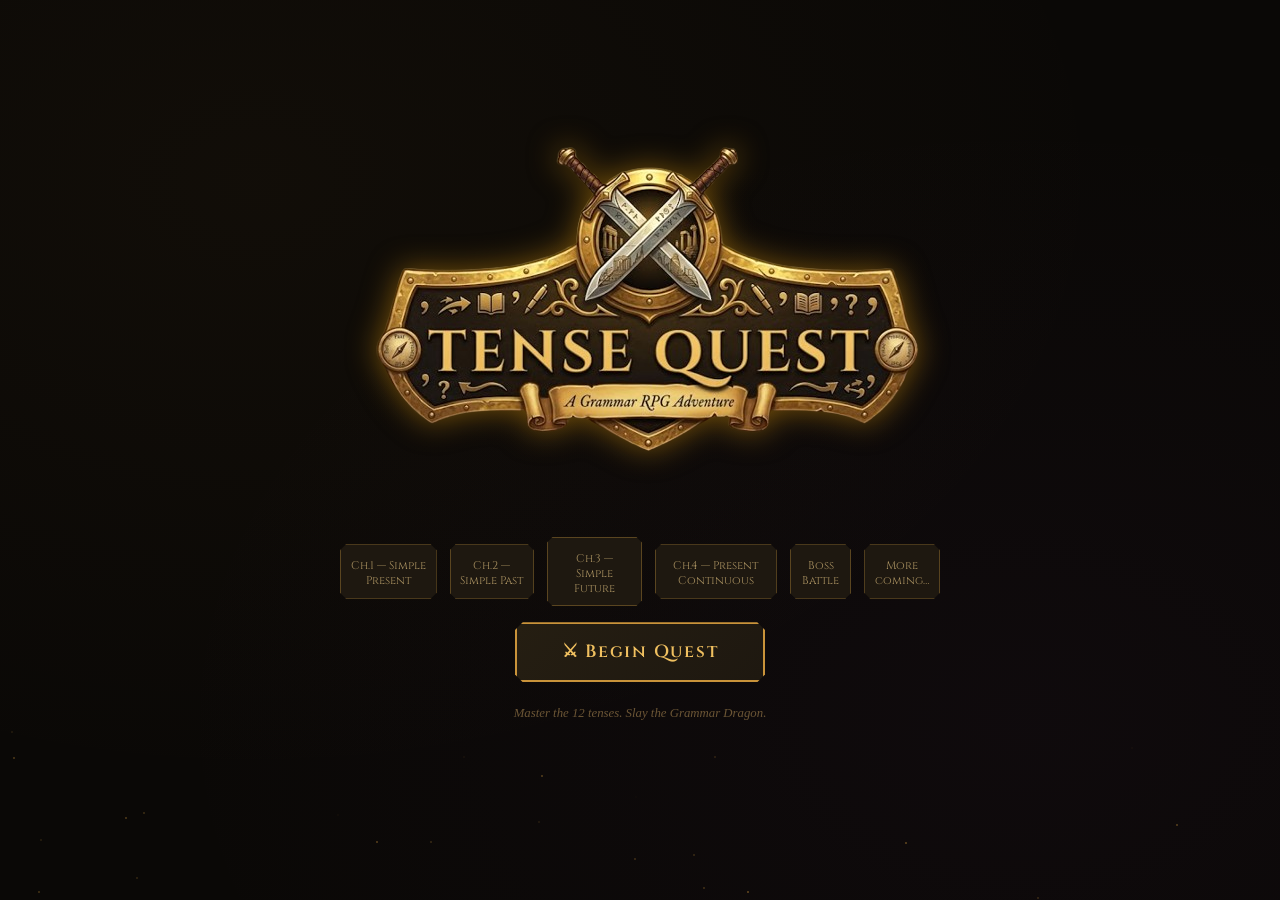
==== index.html @ bdf84c24 "Initial commit" ====
<!DOCTYPE html>
<html lang="en">
<head>
  <meta charset="UTF-8" />
  <meta name="viewport" content="width=device-width, initial-scale=1.0"/>
  <title>Tense Quest RPG</title>

  <link href="https://fonts.googleapis.com/css2?family=MedievalSharp&family=Cinzel:wght@400;600;700&family=IM+Fell+English:ital@0;1&display=swap" rel="stylesheet">

  <link rel="stylesheet" href="style.css">
</head>
<body>

<div id="particles"></div>

<!-- TITLE SCREEN -->
<div id="title-screen" class="screen active">
  <div class ="title-logo">
  <img src="/assets/title.png" alt="Tense Quest Title Art">
  </div>

  <div class="chapters-preview">
    <div class="chapter-pill"><span></span>Ch.1 — Simple Present</div>
    <div class="chapter-pill"><span></span>Ch.2 — Simple Past</div>
    <div class="chapter-pill"><span></span>Ch.3 — Simple Future</div>
    <div class="chapter-pill"><span></span>Ch.4 — Present Continuous</div>
    <div class="chapter-pill"><span></span>Boss Battle</div>
    <div class="chapter-pill"><span></span>More coming…</div>
  </div>

  <button id="beginQuest" class="btn primary" onclick="startGame()">⚔ Begin Quest</button>

  <p style="margin-top:1.5rem; font-size:0.8rem; color:var(--text3); font-style:italic;">
    Master the 12 tenses. Slay the Grammar Dragon.
  </p>
</div>
<!-- SOUNDTRACK-->
  <audio id="menuMusic" loop>
    <source src="/assets/Frieren the Slayer.mp3" type="audio/mp3">
</audio>

<audio id="gameMusic" loop>
    <source src="/assets/Zoltraak.mp3" type="audio/mp3">
</audio>

<!-- GAME SCREEN -->
<div id="game-screen" class="screen">

  <div class="hud">
    <div class="hud-avatar">🧙</div>

    <div>
      <div class="hud-label">HERO</div>
      <div class="hud-val" id="hud-name">Scholar</div>
    </div>

    <div style="display:flex; flex-direction:column; gap:4px;">
      <div class="hud-label">HP <span id="hud-hp-txt">100/100</span></div>
      <div class="hp-bar-wrap">
        <div class="hp-bar-bg">
          <div class="hp-bar" id="hud-hp" style="width:100%"></div>
        </div>
      </div>
    </div>

    <div style="display:flex; flex-direction:column; gap:4px;">
      <div class="hud-label">XP <span   id="hud-xp-txt">0/100</span></div>
      <div class="xp-bar-wrap">
        <div class="xp-bar-bg">
          <div class="xp-bar" id="hud-xp" style="width:0%"></div>
        </div>
      </div>
    </div>

    <div class="hud-section">
      <div class="hud-label">LVL</div>
      <div class="hud-val" id="hud-lvl">1</div>
    </div>

    <div class="hud-section">
      <div class="hud-label">SCORE</div>
      <div class="hud-val" id="hud-score">0</div>
    </div>

    <div class="hud-right">
      <div class="progress-dots" id="prog-dots"></div>
    </div>
  </div>

  <div class="game-body">

    <!-- SIDEBAR -->
    <div class="sidebar">

      <div class="sidebar-title">Character</div>

      <div class="char-card">
        <div class="char-avatar">🧙‍♂️</div>
        <div class="char-name" id="sb-name">Grammar Scholar</div>
        <div class="char-class" id="sb-class">Apprentice Grammarian</div>

        <div class="char-stats">
          <div class="stat-row"><span class="stat-label">❤️ HP</span><span class="stat-val" id="sb-hp">100 / 100</span></div>
          <div class="stat-row"><span class="stat-label">⭐ Level</span><span class="stat-val" id="sb-lvl">1</span></div>
          <div class="stat-row"><span class="stat-label">✨ XP</span><span class="stat-val" id="sb-xp">0 / 100</span></div>
          <div class="stat-row"><span class="stat-label">🏆 Score</span><span class="stat-val" id="sb-score">0</span></div>
          <div class="stat-row"><span class="stat-label">🔥 Streak</span><span class="stat-val" id="sb-streak">0</span></div>
          <div class="stat-row"><span class="stat-label">💡 Hints</span><span class="stat-val" id="sb-hints">3</span></div>
        </div>
      </div>

      <div class="sidebar-title">Chapters</div>
      <div class="chapter-list" id="chapter-list"></div>

      <div class="sidebar-title">Inventory</div>

      <div class="inventory-grid">
        <div class="inv-item" onclick="useHint()">
          <span>💡</span>Hint Scroll<br>
          <small id="hint-count" style="color:var(--gold3)">×3</small>
        </div>

        <div class="inv-item empty">
          <span>🧪</span>HP Potion<br>
          <small style="color:var(--text3)">×0</small>
        </div>

        <div class="inv-item empty">
          <span>⚡</span>Power Rune<br>
          <small style="color:var(--text3)">×0</small>
        </div>

        <div class="inv-item empty">
          <span>🛡️</span>Shield<br>
          <small style="color:var(--text3)">×0</small>
        </div>
      </div>
    </div>

    <!-- MAIN CONTENT -->
    <div class="main-content" id="main-content"></div>

  </div>
</div>

<!-- RESULT SCREEN -->
<div id="result-screen" class="screen">
  <div class="result-box" id="result-box">

    <div class="result-icon" id="res-icon">🏆</div>

    <div class="result-title" id="res-title">Victory!</div>

    <p id="res-msg" style="color:var(--text2); margin-bottom:1rem; font-style:italic;"></p>

    <div class="result-stats">

      <div class="result-stat">
        <div class="result-stat-label">FINAL SCORE</div>
        <div class="result-stat-val" id="res-score">0</div>
      </div>

      <div class="result-stat">
        <div class="result-stat-label">LEVEL REACHED</div>
        <div class="result-stat-val" id="res-lvl">1</div>
      </div>

      <div class="result-stat">
        <div class="result-stat-label">CORRECT ANSWERS</div>
        <div class="result-stat-val" id="res-correct">0</div>
      </div>

      <div class="result-stat">
        <div class="result-stat-label">MAX STREAK</div>
        <div class="result-stat-val" id="res-streak">0</div>
      </div>

    </div>

    <div style="display:flex; gap:0.8rem; justify-content:center; flex-wrap:wrap;">
      <button class="btn primary" onclick="restartGame()">⚔ Play Again</button>
      <button class="btn" onclick="showScreen('title-screen')">🏠 Main Menu</button>
    </div>

  </div>
</div>

<script src="script.js"></script>
</body>
</html>
---- style.css ----
:root {
    --bg: #0a0806;
    --bg2: #110e0a;
    --bg3: #1a1510;
    --panel: #1e1810;
    --panel2: #251e12;
    --gold: #c9933a;
    --gold2: #f0c060;
    --gold3: #7a5a1e;
    --red: #c0392b;
    --red2: #e74c3c;
    --green: #27ae60;
    --green2: #2ecc71;
    --blue: #2980b9;
    --blue2: #3498db;
    --purple: #8e44ad;
    --text: #e8d8b0;
    --text2: #a89060;
    --text3: #6b5535;
    --border: #3a2e1a;
    --border2: #5a4520;
    --shadow: rgba(0,0,0,0.8);
  }
 
  * { margin: 0; padding: 0; box-sizing: border-box; }
 
  body {
    background: var(--bg);
    color: var(--text);
    font-family: 'IM Fell English', serif;
    min-height: 100vh;
    overflow-x: hidden;
    background-image:
      radial-gradient(ellipse at 20% 20%, rgba(201,147,58,0.04) 0%, transparent 60%),
      radial-gradient(ellipse at 80% 80%, rgba(142,68,173,0.04) 0%, transparent 60%);
  }
 
  /* ─── PARTICLES ─── */
  #particles { position: fixed; inset: 0; pointer-events: none; z-index: 0; overflow: hidden; }
  .spark { position: absolute; width: 2px; height: 2px; border-radius: 50%; background: var(--gold); animation: floatUp linear infinite; opacity: 0; }
  @keyframes floatUp {
    0% { opacity: 0; transform: translateY(0) scale(0); }
    20% { opacity: 0.6; transform: translateY(-20px) scale(1); }
    100% { opacity: 0; transform: translateY(-120px) scale(0.2); }
  }
 
  /* ─── SCREENS ─── */
  .screen { display: none; position: relative; z-index: 1; }
  .screen.active { display: flex; flex-direction: column; align-items: center; min-height: 100vh; }
 
  /* ─── TITLE SCREEN ─── */
  #title-screen {
    justify-content: center;
    padding: 2rem;
    text-align: center;
  }
 
  .title-emblem {
    width: 120px; height: 120px;
    border: 3px solid var(--gold);
    border-radius: 50%;
    display: flex; align-items: center; justify-content: center;
    font-size: 3rem;
    margin: 0 auto 2rem;
    box-shadow: 0 0 40px rgba(201,147,58,0.3), inset 0 0 40px rgba(0,0,0,0.5);
    animation: pulse 3s ease-in-out infinite;
  }
  @keyframes pulse { 0%,100%{box-shadow:0 0 40px rgba(201,147,58,0.3),inset 0 0 40px rgba(0,0,0,0.5)} 50%{box-shadow:0 0 70px rgba(201,147,58,0.5),inset 0 0 40px rgba(0,0,0,0.5)} }
 
  .game-title {
    font-family: 'Cinzel', serif;
    font-size: clamp(2.2rem, 6vw, 4rem);
    font-weight: 700;
    color: var(--gold2);
    text-shadow: 0 0 30px rgba(240,192,96,0.4), 2px 2px 0 #000;
    letter-spacing: 0.05em;
    line-height: 1.1;
  }
.title-logo {
    display: flex;
    align-items: center;
    justify-content: center;
    width: 400px;
    height: 60px;
    background: url('logo.png') no-repeat center/contain;
    margin: -40px auto 1.5rem;
    margin-block: calc(1 * 1.5rem                                                                                                                                                                                                                                                     );
    filter: drop-shadow( 0 0 15px rgba(223, 151, 9, 0.5));
    transform: translateY(60px);
}

  .game-subtitle {
    font-size: 1.1rem;
    color: var(--text2);
    margin: 0.5rem 0 2.5rem;
    font-style: italic;
  }
 
  .btn {
    font-family: 'Cinzel', serif;
    font-size: 0.95rem;
    font-weight: 600;
    padding: 0.8rem 2.2rem;
    border: 2px solid var(--gold3);
    background: linear-gradient(135deg, var(--panel2), var(--panel));
    color: var(--gold2);
    cursor: pointer;
    letter-spacing: 0.1em;
    transition: all 0.2s;
    position: relative;
    clip-path: polygon(8px 0%, calc(100% - 8px) 0%, 100% 8px, 100% calc(100% - 8px), calc(100% - 8px) 100%, 8px 100%, 0% calc(100% - 8px), 0% 8px);
  }
  .btn:hover { border-color: var(--gold2); background: linear-gradient(135deg, #30280f, var(--panel2)); color: var(--gold2); transform: translateY(-2px); box-shadow: 0 6px 20px rgba(201,147,58,0.2); }
  .btn:active { transform: translateY(0); }
  .btn.primary { border-color: var(--gold); font-size: 1.1rem; padding: 1rem 2.8rem; }
  .btn.danger { border-color: #6b2020; color: #e07070; }
  .btn.danger:hover { border-color: var(--red2); color: var(--red2); }
  .btn.success { border-color: #1a6b3a; color: #60c080; }
  .btn.success:hover { border-color: var(--green2); color: var(--green2); }
 
  .chapters-preview {
    display: flex;
    grid-template-columns: repeat(auto-fit, minmax(130px, 1fr));
    gap: 0.8rem;
    max-width: 600px;
    width: 100%;
    margin: 1rem auto;
    margin-top: 250px;
    align-items: center;
  }
  .chapter-pill {
    border: 1px solid var(--border2);
    background: var(--panel);
    padding: 0.6rem;
    text-align: center;
    font-family: 'Cinzel', serif;
    font-size: 0.7rem;
    color: var(--text2);
    clip-path: polygon(6px 0%, calc(100% - 6px) 0%, 100% 6px, 100% calc(100% - 6px), calc(100% - 6px) 100%, 6px 100%, 0% calc(100% - 6px), 0% 6px);
  }
  .chapter-pill span { display: block; font-size: 1.2rem; margin-bottom: 0.2rem; }
 
  /* ─── GAME SCREEN ─── */
  #game-screen { padding: 0; justify-content: flex-start; }
 
  /* HUD */
  .hud {
    width: 100%;
    background: var(--bg2);
    border-bottom: 2px solid var(--border2);
    padding: 0.7rem 1.2rem;
    display: flex;
    align-items: center;
    gap: 1rem;
    flex-wrap: wrap;
  }
  .hud-section { display: flex; align-items: center; gap: 0.5rem; }
  .hud-label { font-family: 'Cinzel', serif; font-size: 0.65rem; color: var(--text3); letter-spacing: 0.1em; }
  .hud-val { font-family: 'Cinzel', serif; font-size: 0.9rem; color: var(--gold2); font-weight: 600; }
 
  .hp-bar-wrap { flex: 1; min-width: 100px; max-width: 200px; }
  .hp-bar-bg { height: 10px; background: #1a0a0a; border: 1px solid var(--border); border-radius: 2px; overflow: hidden; }
  .hp-bar { height: 100%; background: linear-gradient(90deg, #7a1010, var(--red2)); border-radius: 2px; transition: width 0.5s ease; }
 
  .xp-bar-wrap { flex: 1; min-width: 100px; max-width: 160px; }
  .xp-bar-bg { height: 6px; background: #0a0a1a; border: 1px solid var(--border); border-radius: 2px; overflow: hidden; }
  .xp-bar { height: 100%; background: linear-gradient(90deg, var(--blue), var(--blue2)); border-radius: 2px; transition: width 0.5s ease; }
 
  .hud-avatar { font-size: 1.6rem; }
  .hud-right { margin-left: auto; display: flex; gap: 0.8rem; align-items: center; }
 
  /* MAIN GAME AREA */
  .game-body {
    display: grid;
    grid-template-columns: 260px 1fr;
    gap: 0;
    width: 100%;
    flex: 1;
    min-height: 0;
  }
 
  /* SIDEBAR */
  .sidebar {
    background: var(--bg2);
    border-right: 1px solid var(--border);
    padding: 1rem;
    display: flex;
    flex-direction: column;
    gap: 1rem;
    overflow-y: auto;
    max-height: calc(100vh - 55px);
  }
 
  .sidebar-title {
    font-family: 'Cinzel', serif;
    font-size: 0.7rem;
    color: var(--text3);
    letter-spacing: 0.15em;
    text-transform: uppercase;
    border-bottom: 1px solid var(--border);
    padding-bottom: 0.4rem;
  }
 
  .char-card {
    background: var(--panel);
    border: 1px solid var(--border2);
    padding: 1rem;
    text-align: center;
    clip-path: polygon(6px 0%, calc(100% - 6px) 0%, 100% 6px, 100% calc(100% - 6px), calc(100% - 6px) 100%, 6px 100%, 0% calc(100% - 6px), 0% 6px);
  }
  .char-avatar { font-size: 3rem; margin-bottom: 0.4rem; }
  .char-name { font-family: 'Cinzel', serif; font-size: 0.9rem; color: var(--gold2); font-weight: 600; }
  .char-class { font-size: 0.75rem; color: var(--text2); font-style: italic; }
  .char-stats { margin-top: 0.8rem; display: flex; flex-direction: column; gap: 0.3rem; }
  .stat-row { display: flex; justify-content: space-between; font-size: 0.75rem; }
  .stat-label { color: var(--text3); }
  .stat-val { color: var(--gold); font-family: 'Cinzel', serif; }
 
  .chapter-list { display: flex; flex-direction: column; gap: 0.3rem; }
  .chapter-item {
    display: flex; align-items: center; gap: 0.6rem;
    padding: 0.5rem 0.7rem;
    border: 1px solid transparent;
    font-size: 0.78rem;
    color: var(--text3);
    border-radius: 2px;
    transition: all 0.2s;
  }
  .chapter-item.current { border-color: var(--gold3); background: var(--panel); color: var(--gold2); }
  .chapter-item.done { color: var(--text2); }
  .chapter-item.locked { opacity: 0.4; }
  .chapter-icon { font-size: 1rem; min-width: 1.2rem; }
 
  .inventory-grid { display: grid; grid-template-columns: 1fr 1fr; gap: 0.4rem; }
  .inv-item {
    background: var(--panel);
    border: 1px solid var(--border);
    padding: 0.5rem;
    text-align: center;
    font-size: 0.75rem;
    color: var(--text2);
    cursor: pointer;
    transition: all 0.2s;
  }
  .inv-item:hover { border-color: var(--gold3); color: var(--gold); }
  .inv-item span { display: block; font-size: 1.3rem; }
  .inv-item.empty { opacity: 0.3; cursor: default; }
 
  /* MAIN CONTENT */
  .main-content {
    display: flex;
    flex-direction: column;
    overflow-y: auto;
    max-height: calc(100vh - 55px);
    padding: 1.5rem;
    gap: 1.2rem;
  }
 
  /* SCENE BOX */
  .scene-box {
    background: var(--panel);
    border: 1px solid var(--border2);
    padding: 1.5rem;
    position: relative;
    clip-path: polygon(10px 0%, calc(100% - 10px) 0%, 100% 10px, 100% calc(100% - 10px), calc(100% - 10px) 100%, 10px 100%, 0% calc(100% - 10px), 0% 10px);
  }
  .scene-location {
    font-family: 'Cinzel', serif;
    font-size: 0.7rem;
    color: var(--text3);
    letter-spacing: 0.2em;
    text-transform: uppercase;
    margin-bottom: 0.6rem;
    display: flex; align-items: center; gap: 0.5rem;
  }
  .scene-location::before { content: ''; display: block; width: 20px; height: 1px; background: var(--text3); }
  .scene-enemy {
    display: flex; align-items: center; gap: 1rem;
    margin-bottom: 1rem;
  }
  .enemy-avatar { font-size: 2.5rem; filter: drop-shadow(0 0 10px rgba(201,147,58,0.3)); }
  .enemy-info { flex: 1; }
  .enemy-name { font-family: 'Cinzel', serif; font-size: 1rem; color: var(--red2); font-weight: 600; }
  .enemy-hp-bar { height: 8px; background: #1a0a0a; border: 1px solid #3a1010; border-radius: 2px; overflow: hidden; margin-top: 0.3rem; }
  .enemy-hp-fill { height: 100%; background: linear-gradient(90deg, #7a1010, var(--red2)); border-radius: 2px; transition: width 0.5s; }
  .scene-narration {
    font-size: 0.95rem;
    color: var(--text);
    line-height: 1.8;
    font-style: italic;
    border-left: 3px solid var(--gold3);
    padding-left: 1rem;
    margin-top: 0.5rem;
  }
 
  /* QUESTION BOX */
  .question-box {
    background: var(--bg2);
    border: 2px solid var(--border2);
    padding: 1.5rem;
    clip-path: polygon(10px 0%, calc(100% - 10px) 0%, 100% 10px, 100% calc(100% - 10px), calc(100% - 10px) 100%, 10px 100%, 0% calc(100% - 10px), 0% 10px);
  }
  .q-type-badge {
    display: inline-block;
    font-family: 'Cinzel', serif;
    font-size: 0.65rem;
    letter-spacing: 0.15em;
    padding: 0.2rem 0.7rem;
    border: 1px solid var(--gold3);
    color: var(--gold);
    margin-bottom: 0.8rem;
  }
  .q-text {
    font-size: 1.1rem;
    color: var(--text);
    line-height: 1.6;
    margin-bottom: 1.2rem;
  }
  .q-blank {
    display: inline-block;
    min-width: 120px;
    border-bottom: 2px solid var(--gold);
    color: var(--gold2);
    font-weight: bold;
    text-align: center;
    padding: 0 0.3rem;
  }
 
  /* ANSWER OPTIONS */
  .options-grid { display: grid; grid-template-columns: 1fr 1fr; gap: 0.7rem; }
  .option-btn {
    background: var(--panel);
    border: 1.5px solid var(--border2);
    color: var(--text);
    padding: 0.8rem 1rem;
    text-align: left;
    cursor: pointer;
    font-family: 'IM Fell English', serif;
    font-size: 0.9rem;
    transition: all 0.2s;
    display: flex; align-items: center; gap: 0.6rem;
    clip-path: polygon(6px 0%, calc(100% - 6px) 0%, 100% 6px, 100% calc(100% - 6px), calc(100% - 6px) 100%, 6px 100%, 0% calc(100% - 6px), 0% 6px);
  }
  .option-btn:hover:not(:disabled) { border-color: var(--gold); color: var(--gold2); background: var(--panel2); }
  .option-btn .opt-key { font-family: 'Cinzel', serif; font-size: 0.7rem; color: var(--text3); min-width: 18px; }
  .option-btn.correct { border-color: var(--green2); background: rgba(46,204,113,0.1); color: var(--green2); }
  .option-btn.wrong { border-color: var(--red2); background: rgba(231,76,60,0.1); color: var(--red2); }
  .option-btn:disabled { cursor: default; }
 
  /* FILL IN BLANK */
  .fill-input-wrap { display: flex; gap: 0.8rem; align-items: center; }
  .fill-input {
    flex: 1;
    background: var(--bg);
    border: 2px solid var(--border2);
    color: var(--gold2);
    padding: 0.7rem 1rem;
    font-family: 'IM Fell English', serif;
    font-size: 1rem;
    outline: none;
    transition: border-color 0.2s;
    clip-path: polygon(6px 0%, calc(100% - 6px) 0%, 100% 6px, 100% calc(100% - 6px), calc(100% - 6px) 100%, 6px 100%, 0% calc(100% - 6px), 0% 6px);
  }
  .fill-input:focus { border-color: var(--gold); }
  .fill-input.correct { border-color: var(--green2); }
  .fill-input.wrong { border-color: var(--red2); }
 
  /* ARRANGE WORDS */
  .arrange-area { display: flex; flex-direction: column; gap: 0.8rem; }
  .arrange-answer {
    min-height: 50px;
    border: 2px dashed var(--border2);
    padding: 0.6rem;
    display: flex; flex-wrap: wrap; gap: 0.5rem; align-items: center;
    transition: border-color 0.2s;
  }
  .arrange-answer:hover { border-color: var(--gold3); }
  .arrange-words { display: flex; flex-wrap: wrap; gap: 0.5rem; }
  .word-tile {
    background: var(--panel2);
    border: 1px solid var(--border2);
    color: var(--text);
    padding: 0.4rem 0.8rem;
    cursor: pointer;
    font-family: 'IM Fell English', serif;
    font-size: 0.9rem;
    transition: all 0.2s;
    user-select: none;
  }
  .word-tile:hover { border-color: var(--gold); color: var(--gold2); }
  .word-tile.placed { background: rgba(201,147,58,0.15); border-color: var(--gold3); color: var(--gold2); }
  .word-tile.used { opacity: 0.3; cursor: default; }
  .word-tile.correct { border-color: var(--green2); background: rgba(46,204,113,0.1); color: var(--green2); }
  .word-tile.wrong { border-color: var(--red2); background: rgba(231,76,60,0.1); color: var(--red2); }
 
  /* FEEDBACK */
  .feedback-box {
    padding: 1rem 1.2rem;
    border-left: 4px solid;
    background: var(--panel);
    display: none;
    animation: slideIn 0.3s ease;
  }
  .feedback-box.show { display: block; }
  .feedback-box.correct-fb { border-color: var(--green2); }
  .feedback-box.wrong-fb { border-color: var(--red2); }
  @keyframes slideIn { from { opacity: 0; transform: translateY(-10px); } to { opacity: 1; transform: translateY(0); } }
  .feedback-title { font-family: 'Cinzel', serif; font-size: 0.85rem; font-weight: 600; margin-bottom: 0.3rem; }
  .feedback-title.c { color: var(--green2); }
  .feedback-title.w { color: var(--red2); }
  .feedback-exp { font-size: 0.85rem; color: var(--text2); line-height: 1.6; }
 
  /* COMBAT EFFECT */
  .combat-effect {
    position: fixed;
    top: 50%;
    left: 50%;
    transform: translate(-50%, -50%);
    font-family: 'Cinzel', serif;
    font-size: 3rem;
    font-weight: 700;
    pointer-events: none;
    z-index: 999;
    animation: floatEffect 1.2s ease-out forwards;
    text-shadow: 0 0 20px currentColor;
  }
  .combat-effect.dmg { color: var(--red2); }
  .combat-effect.heal { color: var(--green2); }
  .combat-effect.xp { color: var(--blue2); }
  @keyframes floatEffect {
    0% { opacity: 1; transform: translate(-50%, -50%) scale(0.5); }
    20% { opacity: 1; transform: translate(-50%, -80%) scale(1.2); }
    100% { opacity: 0; transform: translate(-50%, -150%) scale(0.8); }
  }
 
  /* BOSS BANNER */
  .boss-banner {
    background: linear-gradient(135deg, #1a0505, #0a0a1a);
    border: 2px solid var(--red2);
    padding: 1.5rem;
    text-align: center;
    position: relative;
    overflow: hidden;
  }
  .boss-banner::before {
    content: '';
    position: absolute;
    inset: 0;
    background: repeating-linear-gradient(45deg, transparent, transparent 10px, rgba(192,57,43,0.03) 10px, rgba(192,57,43,0.03) 20px);
  }
  .boss-title { font-family: 'Cinzel', serif; font-size: 0.7rem; color: var(--red2); letter-spacing: 0.3em; }
  .boss-name { font-family: 'Cinzel', serif; font-size: 1.5rem; color: #e07070; font-weight: 700; text-shadow: 0 0 20px rgba(192,57,43,0.5); margin: 0.3rem 0; }
 
  /* RESULT SCREEN */
  #result-screen { justify-content: center; align-items: center; padding: 2rem; text-align: center; min-height: 100vh; }
  .result-box {
    background: var(--panel);
    border: 2px solid;
    padding: 2.5rem;
    max-width: 480px;
    width: 100%;
    clip-path: polygon(12px 0%, calc(100% - 12px) 0%, 100% 12px, 100% calc(100% - 12px), calc(100% - 12px) 100%, 12px 100%, 0% calc(100% - 12px), 0% 12px);
  }
  .result-box.victory { border-color: var(--gold); }
  .result-box.defeat { border-color: var(--red2); }
  .result-icon { font-size: 4rem; margin-bottom: 1rem; }
  .result-title { font-family: 'Cinzel', serif; font-size: 1.8rem; font-weight: 700; margin-bottom: 0.5rem; }
  .result-box.victory .result-title { color: var(--gold2); }
  .result-box.defeat .result-title { color: var(--red2); }
  .result-stats { display: grid; grid-template-columns: 1fr 1fr; gap: 0.8rem; margin: 1.5rem 0; }
  .result-stat { background: var(--bg2); padding: 0.8rem; }
  .result-stat-label { font-size: 0.7rem; color: var(--text3); font-family: 'Cinzel', serif; letter-spacing: 0.1em; }
  .result-stat-val { font-size: 1.4rem; color: var(--gold2); font-family: 'Cinzel', serif; font-weight: 600; }
 
  /* NOTIFICATION */
  .notif {
    position: fixed; bottom: 1.5rem; right: 1.5rem;
    background: var(--panel2);
    border: 1px solid var(--gold3);
    color: var(--gold2);
    padding: 0.8rem 1.2rem;
    font-family: 'Cinzel', serif;
    font-size: 0.8rem;
    z-index: 9999;
    animation: notifIn 0.3s ease, notifOut 0.3s 2.7s ease forwards;
    max-width: 280px;
    clip-path: polygon(6px 0%, calc(100% - 6px) 0%, 100% 6px, 100% calc(100% - 6px), calc(100% - 6px) 100%, 6px 100%, 0% calc(100% - 6px), 0% 6px);
  }
  @keyframes notifIn { from { opacity: 0; transform: translateX(20px); } to { opacity: 1; transform: translateX(0); } }
  @keyframes notifOut { to { opacity: 0; transform: translateX(20px); } }
 
  /* MODAL */
  .modal-overlay {
    position: fixed; inset: 0;
    background: rgba(0,0,0,0.85);
    z-index: 9000;
    display: flex; align-items: center; justify-content: center;
    padding: 1rem;
  }
  .modal-box {
    background: var(--panel);
    border: 2px solid var(--gold3);
    padding: 2rem;
    max-width: 420px;
    width: 100%;
    clip-path: polygon(10px 0%, calc(100% - 10px) 0%, 100% 10px, 100% calc(100% - 10px), calc(100% - 10px) 100%, 10px 100%, 0% calc(100% - 10px), 0% 10px);
  }
  .modal-title { font-family: 'Cinzel', serif; font-size: 1.1rem; color: var(--gold2); margin-bottom: 1rem; }
  .modal-text { font-size: 0.9rem; color: var(--text2); line-height: 1.7; margin-bottom: 1.5rem; }
  .modal-btns { display: flex; gap: 0.8rem; justify-content: flex-end; }
 
  /* HINT BUTTON */
  .hint-token { font-size: 0.8rem; color: var(--gold3); cursor: pointer; transition: color 0.2s; }
  .hint-token:hover { color: var(--gold2); }
 
  /* PROGRESS MAP (small) */
  .progress-dots { display: flex; gap: 0.4rem; align-items: center; flex-wrap: wrap; }
  .prog-dot {
    width: 10px; height: 10px; border-radius: 50%;
    border: 1px solid var(--border2);
    background: var(--bg);
    transition: all 0.3s;
  }
  .prog-dot.done { background: var(--green2); border-color: var(--green); }
  .prog-dot.current { background: var(--gold); border-color: var(--gold2); animation: pulseDot 1s ease-in-out infinite; }
  .prog-dot.wrong-dot { background: var(--red2); border-color: var(--red); }
  @keyframes pulseDot { 0%,100%{transform:scale(1)} 50%{transform:scale(1.4)} }
 
  /* responsive */
  @media (max-width: 640px) {
    .game-body { grid-template-columns: 1fr; }
    .sidebar { display: none; }
    .options-grid { grid-template-columns: 1fr; }
    .result-stats { grid-template-columns: 1fr; }
  }
.enemy-avatar {
    width: 120px;
    height: 120px;
    border-radius: 50%;
    overflow: hidden;
    border: 3px solid #ff4444;
}

.enemy-avatar img {
    width: 100%;
    height: 127%;
    object-fit: cover;
      transform: scale(1.2);
  
}
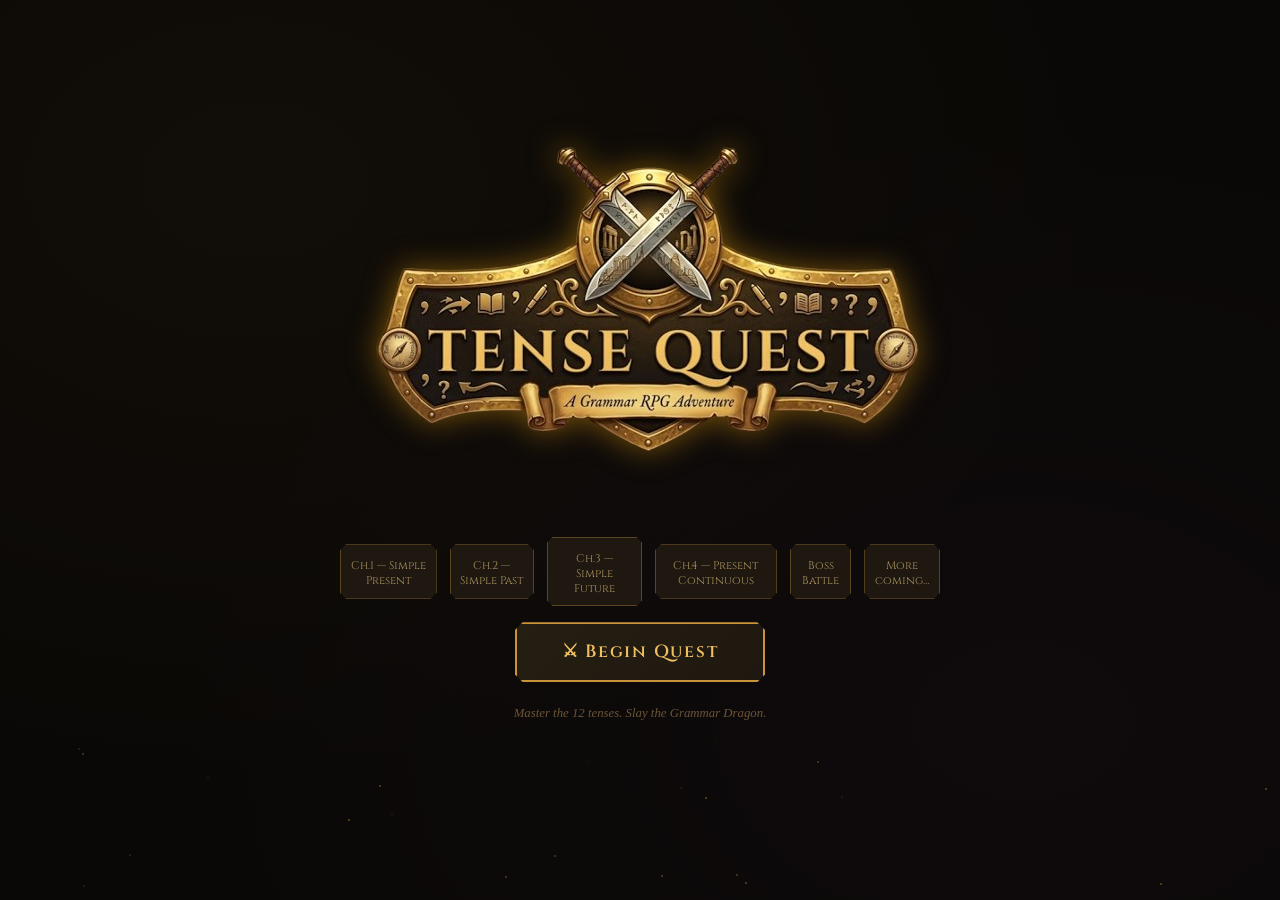
==== commit 07870f66: "Update index.html" ====
--- a/index.html
+++ b/index.html
@@ -16,7 +16,7 @@
 <!-- TITLE SCREEN -->
 <div id="title-screen" class="screen active">
   <div class ="title-logo">
-  <img src="/assets/title.png" alt="Tense Quest Title Art">
+  <img src="assets/title.png" alt="Tense Quest Title Art">
   </div>
 
   <div class="chapters-preview">
@@ -187,4 +187,4 @@
 
 <script src="script.js"></script>
 </body>
-</html>+</html>
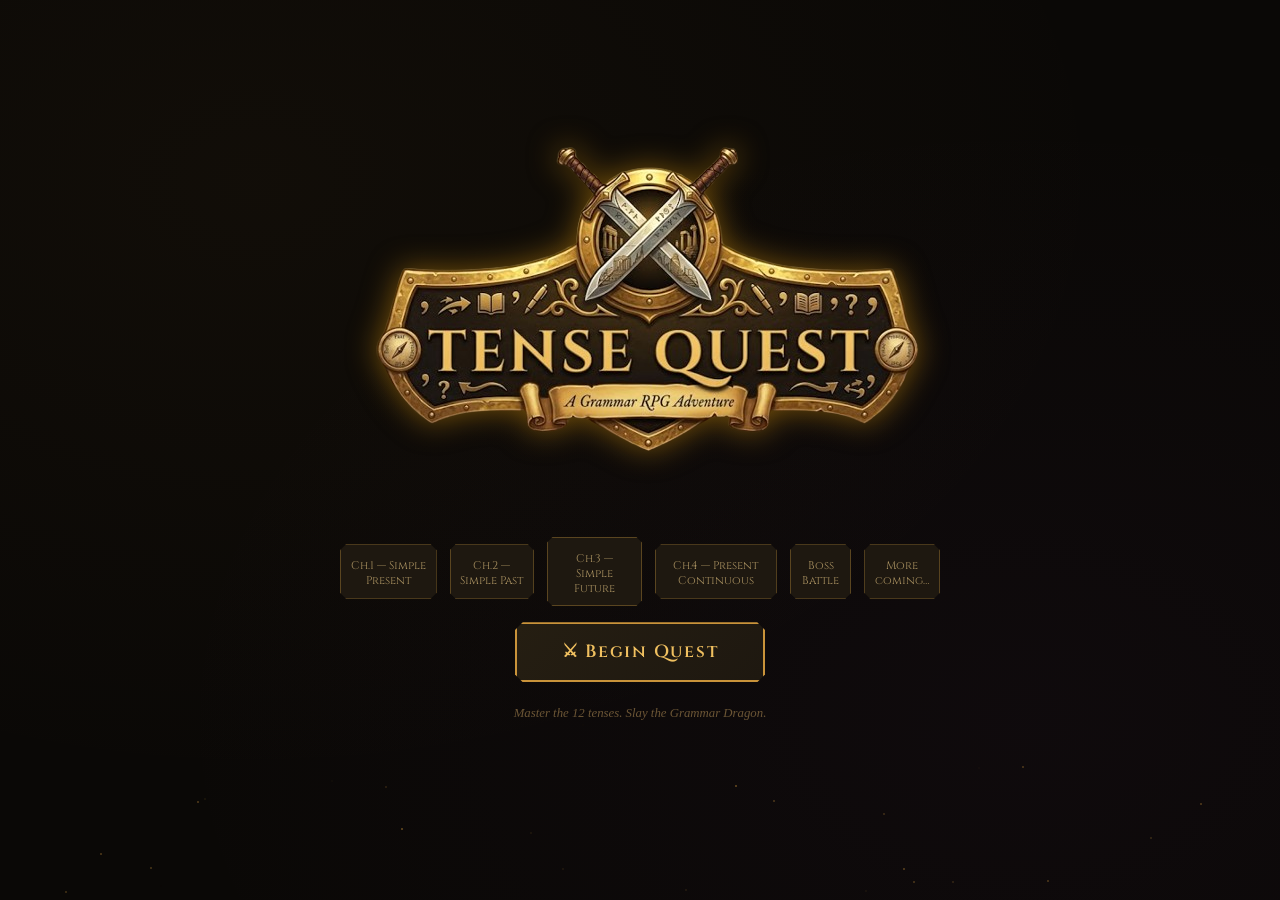
==== commit 804d0f60: "Update index.html" ====
--- a/index.html
+++ b/index.html
@@ -36,11 +36,11 @@
 </div>
 <!-- SOUNDTRACK-->
   <audio id="menuMusic" loop>
-    <source src="/assets/Frieren the Slayer.mp3" type="audio/mp3">
+    <source src="assets/Frieren the Slayer.mp3" type="audio/mp3">
 </audio>
 
 <audio id="gameMusic" loop>
-    <source src="/assets/Zoltraak.mp3" type="audio/mp3">
+    <source src="assets/Zoltraak.mp3" type="audio/mp3">
 </audio>
 
 <!-- GAME SCREEN -->
